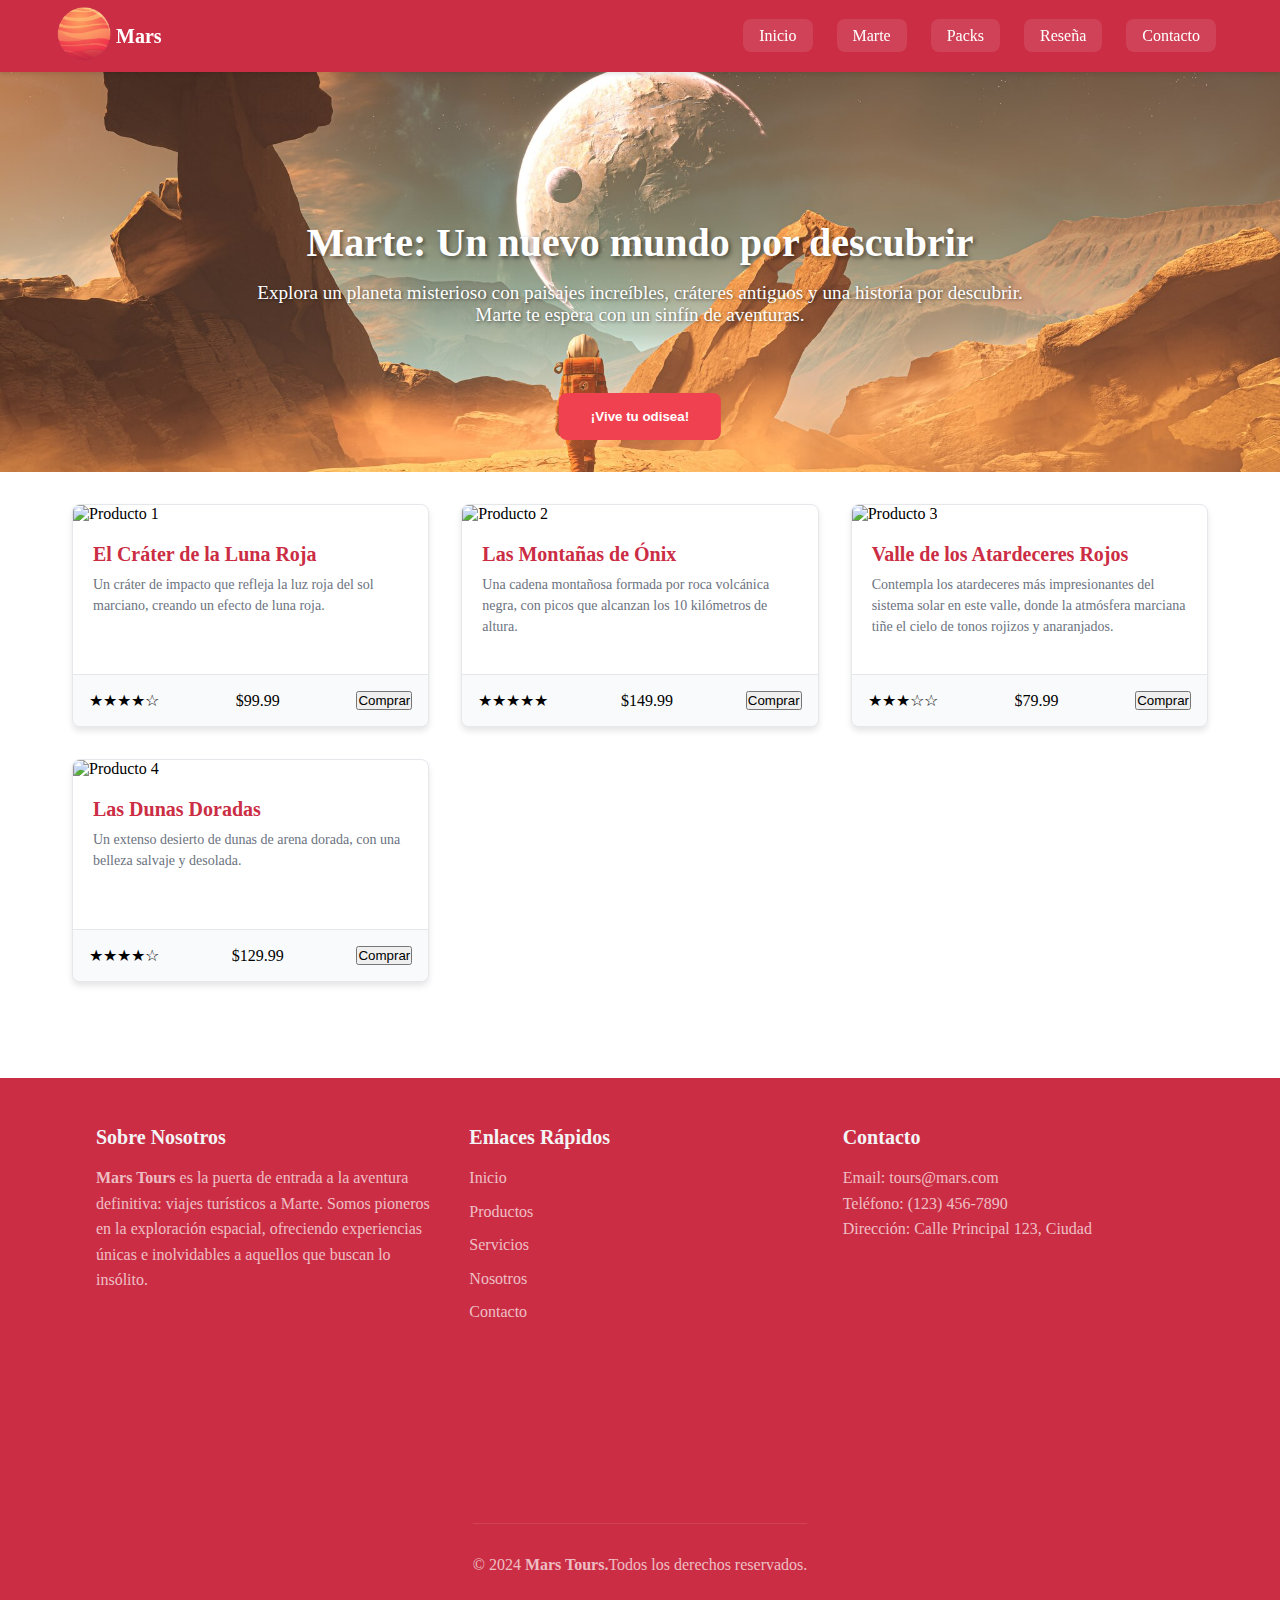
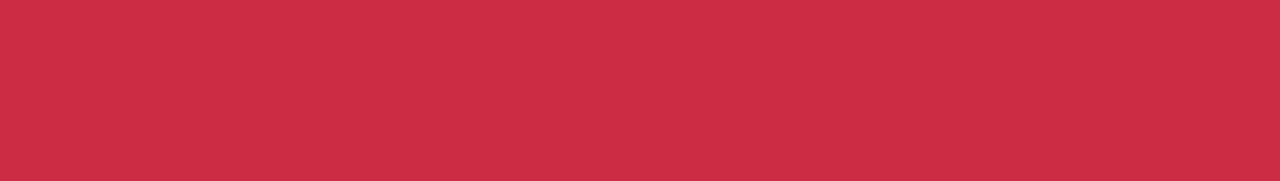
==== index.html @ 19c34e46 "Se reestructuró el diseño de la web, CSS a una versión más limpia" ====
<!DOCTYPE html>
<html lang="es">
  <head>
    <meta charset="UTF-8" />
    <meta name="viewport" content="width=device-width, initial-scale=1.0" />
    <title>Tu escape a lo extraordinario</title>
    <link rel="stylesheet" href="style.css">
  </head>
  <body>
    <nav>
      <div class="nav-container">
        <div class="logo-container">
          <div class="logo">
            <span><img class="logo_shape" src="./assets/marslogo.png" width="70"/></span>
          </div>
          <span class="brand-name">Mars</span>
        </div>
        <input type="checkbox" id="nav-toggle" class="nav-toggle">
        <label for="nav-toggle" class="nav-toggle-label">
          <span></span>
          <span></span>
          <span></span>
        </label>
        <ul class="nav-menu">
          <li><a href="#" class="nav-link inicio">Inicio</a></li>
          <li><a href="#" class="nav-link productos">Marte</a></li>
          <li><a href="#" class="nav-link servicios">Packs</a></li>
          <li><a href="#" class="nav-link nosotros">Reseña</a></li>
          <li><a href="#" class="nav-link contacto">Contacto</a></li>
        </ul>
      </div>
    </nav>

    <div class="hero-section">
      <img src="./assets/img_header.jpeg" alt="Portada" class="hero-image" />
      <h1>Marte: Un nuevo mundo por descubrir</h1>
      <p class="p_text_hero">Explora un planeta misterioso con paisajes increíbles, cráteres antiguos y una historia por descubrir.<br>Marte te espera con un sinfín de aventuras.</p>
      <button class="hero-button">¡Vive tu odisea!</button>
    </div>

    <!-- Rest of your HTML content remains the same -->

    <div class="products-grid">
        <!-- Card 1 -->
        <div class="product-card">
          <img
            src="https://media.npr.org/assets/img/2018/12/21/perspective_view_of_korolev_crater_wide-1486aabbcc456639317b2725091bcef64fd7fddb.jpg?s=1400&c=100&f=jpeg.jpg"
            alt="Producto 1"
            class="product-image"
          />
          <div class="product-content">
            <h3 class="product-title">El Cráter de la Luna Roja</h3>
            <p class="product-description">
                Un cráter de impacto que refleja la luz roja del sol marciano, creando un efecto de luna roja. 
            </p>
          </div>
          <div class="product-footer">
            <div class="stars">★★★★☆</div>
            <div class="price">$99.99</div>
            <button class="buy-button">Comprar</button>
          </div>
        </div>
  
        <!-- Card 2 -->
        <div class="product-card">
          <img
            src="https://www.sciencealert.com/images/2022-03/danielson-crater-september-2019.jpg"
            alt="Producto 2"
            class="product-image"
          />
          <div class="product-content">
            <h3 class="product-title">Las Montañas de Ónix</h3>
            <p class="product-description">
                Una cadena montañosa formada por roca volcánica negra, 
                con picos que alcanzan los 10 kilómetros de altura.
            </p>
          </div>
          <div class="product-footer">
            <div class="stars">★★★★★</div>
            <div class="price">$149.99</div>
            <button class="buy-button">Comprar</button>
          </div>
        </div>
  
        <!-- Card 3 -->
        <div class="product-card">
          <img
            src="https://images.stockcake.com/public/7/5/5/7558eb30-9ab4-46d4-9cef-0958faa2a7af_large/mars-desert-landscape-stockcake.jpg"
            alt="Producto 3"
            class="product-image"
          />
          <div class="product-content">
            <h3 class="product-title">Valle de los Atardeceres Rojos</h3>
            <p class="product-description">
                Contempla los atardeceres más impresionantes del sistema solar en este valle, 
                donde la atmósfera marciana tiñe el cielo de tonos rojizos y anaranjados.
            </p>
          </div>
          <div class="product-footer">
            <div class="stars">★★★☆☆</div>
            <div class="price">$79.99</div>
            <button class="buy-button">Comprar</button>
          </div>
        </div>
  
        <!-- Card 4 -->
        <div class="product-card">
          <img
            src="https://static.uahirise.org/images/wallpaper/1920/ESP_014353_1685.jpg"
            alt="Producto 4"
            class="product-image"
          />
          <div class="product-content">
            <h3 class="product-title">Las Dunas Doradas</h3>
            <p class="product-description">
              Un extenso desierto de dunas de arena dorada, con una belleza salvaje y desolada.
            </p>
          </div>
          <div class="product-footer">
            <div class="stars">★★★★☆</div>
            <div class="price">$129.99</div>
            <button class="buy-button">Comprar</button>
          </div>
        </div>
      </div>
  
      <footer>
        <div class="footer-container">
          <div class="footer-section">
            <h3>Sobre Nosotros</h3>
            <p>
              <strong>Mars Tours</strong> es la puerta de entrada a la 
              aventura definitiva: viajes turísticos a Marte. 
              Somos pioneros en la exploración espacial, ofreciendo 
              experiencias únicas e inolvidables a aquellos que buscan lo insólito.
            </p>
          </div>
          <div class="footer-section">
            <h3>Enlaces Rápidos</h3>
            <ul>
              <li><a href="./index.html">Inicio</a></li>
              <li><a href="#">Productos</a></li>
              <li><a href="#">Servicios</a></li>
              <li><a href="#">Nosotros</a></li>
              <li><a href="#">Contacto</a></li>
            </ul>
          </div>
          <div class="footer-section">
            <h3>Contacto</h3>
            <p>Email: tours@mars.com</p>
            <p>Teléfono: (123) 456-7890</p>
            <p>Dirección: Calle Principal 123, Ciudad</p>
          </div>
        </div><div class="hero-section">
         
  
        <div class="footer-bottom">
          <p>&copy; 2024 <strong>Mars Tours.</strong>Todos los derechos reservados.</p>
        </div>
  

  </body>
</html>
---- style.css ----
/* Variables CSS para la paleta de colores */
:root {
  --mars-dark: #CB2D44;
  --mars-medium: #F04150;
  --mars-light: #FB8B5D;
}

* {
  margin: 0;
  padding: 0;
  box-sizing: border-box;
}

body {
  padding-top: 4.5rem;
}

/* Navigation styles */
nav {
  background-color: var(--mars-dark);
  padding: 1rem;
  position: fixed;
  top: 0;
  left: 0;
  right: 0;
  z-index: 1000;
  box-shadow: 0 2px 4px rgba(0, 0, 0, 0.1);
}

.nav-container {
  max-width: 72rem;
  margin: 0 auto;
  display: flex;
  align-items: center;
  justify-content: space-between;
}

.logo-container {
  display: flex;
  align-items: center;
}

.logo {
  width: 2.5rem;
  height: 2.5rem;
  background-color: white;
  border-radius: 50%;
  display: flex;
  align-items: center;
  justify-content: center;
  margin-right: 0.75rem;
}

.logo_shape {
  border-radius: 50px;
  align-items: center;
}

.brand-name {
  color: white;
  font-size: 1.25rem;
  font-weight: bold;
}

/* Hamburger menu styles using CSS only */
.nav-toggle {
  display: none;
}

.nav-toggle-label {
  display: none;
  flex-direction: column;
  gap: 5px;
  cursor: pointer;
  padding: 10px;
}

.nav-toggle-label span {
  width: 25px;
  height: 3px;
  background-color: white;
  transition: all 0.3s ease;
}

.nav-menu {
  list-style: none;
  display: flex;
  gap: 1.5rem;
}

.nav-link {
  color: white;
  text-decoration: none;
  padding: 0.5rem 1rem;
  border-radius: 0.5rem;
  background-color: rgba(255, 255, 255, 0.1);
  transition: all 0.3s;
}

.nav-link:hover {
  transform: scale(1.1);
  box-shadow: 0 4px 6px rgba(0, 0, 0, 0.1);
  background-color: var(--mars-light);
}

/* Hero section styles */
.hero-section {
  position: relative;
  height: 400px;
  overflow: hidden;
  display: flex;
  align-items: center;
  justify-content: center;
  flex-direction: column;
  text-align: center;
  color: white;
}

.hero-image {
  position: absolute;
  top: 0;
  left: 0;
  width: 100%;
  height: 100%;
  object-fit: cover;
  z-index: 1;
}

.hero-section h1 {
  font-size: 2.5rem;
  margin-bottom: 1rem;
  z-index: 2;
  text-shadow: 2px 2px 4px rgba(0, 0, 0, 0.5);
}

.p_text_hero {
  font-size: 1.2rem;
  max-width: 800px;
  margin: 0 auto;
  z-index: 2;
  text-shadow: 1px 1px 3px rgba(0, 0, 0, 0.5);
  padding: 0 1rem;
}

.hero-button {
  position: absolute;
  bottom: 2rem;
  left: 50%;
  transform: translateX(-50%);
  padding: 1rem 2rem;
  background-color: var(--mars-medium);
  color: white;
  border: none;
  border-radius: 0.5rem;
  cursor: pointer;
  font-weight: bold;
  transition: background-color 0.3s;
  z-index: 2;
}

.hero-button:hover {
  background-color: var(--mars-light);
}

/* Responsive styles */
@media (max-width: 768px) {
  .nav-toggle-label {
    display: flex;
  }

  .nav-menu {
    display: none;
    position: absolute;
    top: 100%;
    left: 0;
    right: 0;
    background-color: var(--mars-dark);
    flex-direction: column;
    padding: 1rem;
    gap: 1rem;
  }

  .nav-toggle:checked ~ .nav-menu {
    display: flex;
  }

  .nav-link {
    display: block;
    text-align: center;
  }

  .hero-section h1 {
    font-size: 2rem;
    padding: 0 1rem;
  }

  .p_text_hero {
    font-size: 1rem;
  }
}

/* Product grid styles */
.products-grid {
  display: grid;
  grid-template-columns: repeat(auto-fit, minmax(280px, 1fr));
  gap: 2rem;
  padding: 2rem;
  max-width: 1200px;
  margin: 0 auto;
}

.product-card {
  border: 1px solid #e5e7eb;
  border-radius: 0.5rem;
  overflow: hidden;
  background-color: white;
  box-shadow: 0 4px 6px rgba(0, 0, 0, 0.1);
  transition: transform 0.3s ease, box-shadow 0.3s ease;
}

.product-card:hover {
  transform: translateY(-5px);
  box-shadow: 0 8px 12px rgba(0, 0, 0, 0.15);
}

.product-image {
  width: 100%;
  height: 200px;
  object-fit: cover;
}

.product-content {
  padding: 1.25rem;
}

.product-title {
  font-size: 1.25rem;
  font-weight: bold;
  color: var(--mars-dark);
  margin-bottom: 0.5rem;
}

.product-description {
  color: #6b7280;
  font-size: 0.875rem;
  line-height: 1.5;
  margin-bottom: 1rem;
  min-height: 4rem;
}

.product-footer {
  padding: 1rem;
  background-color: #f9fafb;
  display: flex;
  align-items: center;
  justify-content: space-between;
  border-top: 1px solid #e5e7eb;
}

/* Footer styles */
footer {
  background-color: var(--mars-dark);
  color: white;
  padding: 3rem 0;
  margin-top: 4rem;
}

.footer-container {
  max-width: 72rem;
  margin: 0 auto;
  padding: 0 2rem;
  display: grid;
  grid-template-columns: repeat(auto-fit, minmax(250px, 1fr));
  gap: 2rem;
}

.footer-section h3 {
  font-size: 1.25rem;
  margin-bottom: 1rem;
  color: #f3f4f6;
}

.footer-section p,
.footer-section a {
  color: rgba(255, 255, 255, 0.7);
  line-height: 1.6;
}

.footer-section ul {
  list-style: none;
}

.footer-section ul li {
  margin-bottom: 0.5rem;
}

.footer-section a {
  text-decoration: none;
  transition: color 0.3s;
}

.footer-section a:hover {
  color: var(--mars-light);
}

.footer-bottom {
  margin-top: 2rem;
  padding-top: 2rem;
  border-top: 1px solid rgba(255, 255, 255, 0.1);
  text-align: center;
  color: rgba(255, 255, 255, 0.7);
}
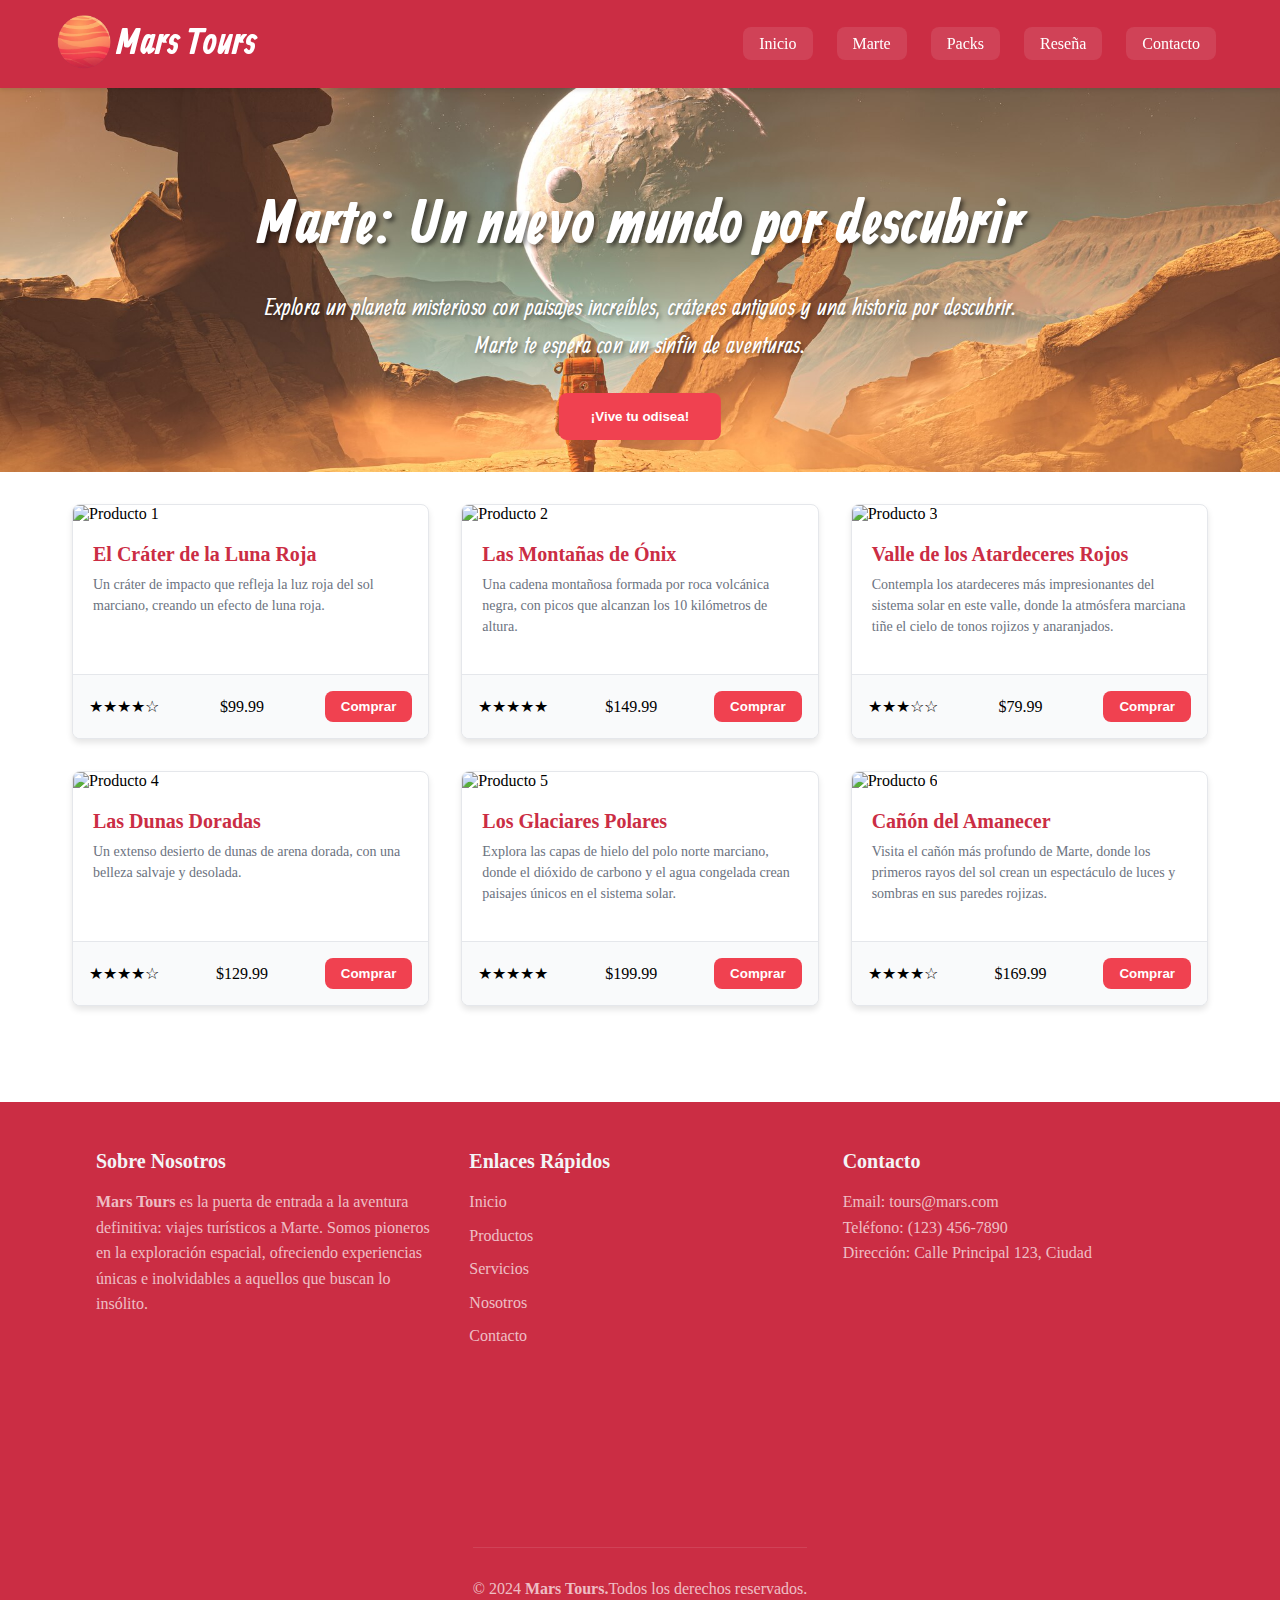
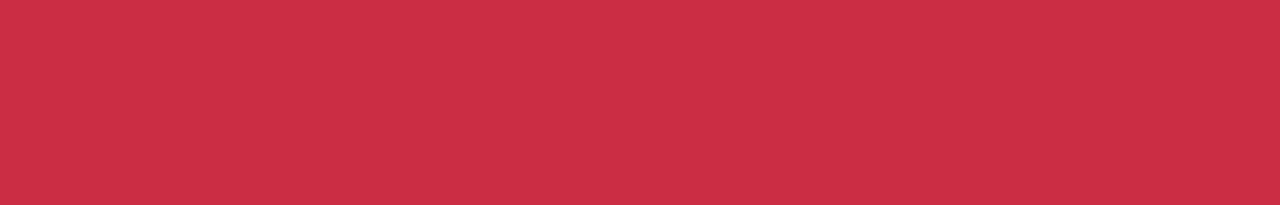
==== commit 8026c2dd: "tuve que corregir el botón de los cards que no tenía colour, añadí fuente personalizada al h1 y p de" ====
--- a/index.html
+++ b/index.html
@@ -13,7 +13,7 @@
           <div class="logo">
             <span><img class="logo_shape" src="./assets/marslogo.png" width="70"/></span>
           </div>
-          <span class="brand-name">Mars</span>
+          <span class="brand-name">Mars Tours</span>
         </div>
         <input type="checkbox" id="nav-toggle" class="nav-toggle">
         <label for="nav-toggle" class="nav-toggle-label">
@@ -33,7 +33,7 @@
 
     <div class="hero-section">
       <img src="./assets/img_header.jpeg" alt="Portada" class="hero-image" />
-      <h1>Marte: Un nuevo mundo por descubrir</h1>
+      <h1 class="h1_hero_text">Marte: Un nuevo mundo por descubrir</h1>
       <p class="p_text_hero">Explora un planeta misterioso con paisajes increíbles, cráteres antiguos y una historia por descubrir.<br>Marte te espera con un sinfín de aventuras.</p>
       <button class="hero-button">¡Vive tu odisea!</button>
     </div>
@@ -41,88 +41,138 @@
     <!-- Rest of your HTML content remains the same -->
 
     <div class="products-grid">
-        <!-- Card 1 -->
-        <div class="product-card">
-          <img
-            src="https://media.npr.org/assets/img/2018/12/21/perspective_view_of_korolev_crater_wide-1486aabbcc456639317b2725091bcef64fd7fddb.jpg?s=1400&c=100&f=jpeg.jpg"
-            alt="Producto 1"
-            class="product-image"
-          />
-          <div class="product-content">
-            <h3 class="product-title">El Cráter de la Luna Roja</h3>
-            <p class="product-description">
-                Un cráter de impacto que refleja la luz roja del sol marciano, creando un efecto de luna roja. 
-            </p>
-          </div>
-          <div class="product-footer">
-            <div class="stars">★★★★☆</div>
-            <div class="price">$99.99</div>
-            <button class="buy-button">Comprar</button>
-          </div>
-        </div>
-  
-        <!-- Card 2 -->
-        <div class="product-card">
-          <img
-            src="https://www.sciencealert.com/images/2022-03/danielson-crater-september-2019.jpg"
-            alt="Producto 2"
-            class="product-image"
-          />
-          <div class="product-content">
-            <h3 class="product-title">Las Montañas de Ónix</h3>
-            <p class="product-description">
-                Una cadena montañosa formada por roca volcánica negra, 
-                con picos que alcanzan los 10 kilómetros de altura.
-            </p>
-          </div>
-          <div class="product-footer">
-            <div class="stars">★★★★★</div>
-            <div class="price">$149.99</div>
-            <button class="buy-button">Comprar</button>
-          </div>
-        </div>
-  
-        <!-- Card 3 -->
-        <div class="product-card">
-          <img
-            src="https://images.stockcake.com/public/7/5/5/7558eb30-9ab4-46d4-9cef-0958faa2a7af_large/mars-desert-landscape-stockcake.jpg"
-            alt="Producto 3"
-            class="product-image"
-          />
-          <div class="product-content">
-            <h3 class="product-title">Valle de los Atardeceres Rojos</h3>
-            <p class="product-description">
-                Contempla los atardeceres más impresionantes del sistema solar en este valle, 
-                donde la atmósfera marciana tiñe el cielo de tonos rojizos y anaranjados.
-            </p>
-          </div>
-          <div class="product-footer">
-            <div class="stars">★★★☆☆</div>
-            <div class="price">$79.99</div>
-            <button class="buy-button">Comprar</button>
-          </div>
-        </div>
-  
-        <!-- Card 4 -->
-        <div class="product-card">
-          <img
-            src="https://static.uahirise.org/images/wallpaper/1920/ESP_014353_1685.jpg"
-            alt="Producto 4"
-            class="product-image"
-          />
-          <div class="product-content">
-            <h3 class="product-title">Las Dunas Doradas</h3>
-            <p class="product-description">
-              Un extenso desierto de dunas de arena dorada, con una belleza salvaje y desolada.
-            </p>
-          </div>
-          <div class="product-footer">
-            <div class="stars">★★★★☆</div>
-            <div class="price">$129.99</div>
-            <button class="buy-button">Comprar</button>
-          </div>
-        </div>
-      </div>
+      <!-- Card 1 -->
+      <div class="product-card">
+        <img
+          src="https://media.npr.org/assets/img/2018/12/21/perspective_view_of_korolev_crater_wide-1486aabbcc456639317b2725091bcef64fd7fddb.jpg?s=1400&c=100&f=jpeg.jpg"
+          alt="Producto 1"
+          class="product-image"
+        />
+        <div class="product-content">
+          <h3 class="product-title">El Cráter de la Luna Roja</h3>
+          <p class="product-description">
+              Un cráter de impacto que refleja la luz roja del sol marciano, creando un efecto de luna roja. 
+          </p>
+        </div>
+        <div class="product-footer">
+          <div class="stars">★★★★☆</div>
+          <div class="price">$99.99</div>
+          <button class="buy-button">Comprar</button>
+        </div>
+      </div>
+      
+      <!-- Card 2 -->
+      <div class="product-card">
+        <img
+          src="https://www.sciencealert.com/images/2022-03/danielson-crater-september-2019.jpg"
+          alt="Producto 2"
+          class="product-image"
+        />
+        <div class="product-content">
+          <h3 class="product-title">Las Montañas de Ónix</h3>
+          <p class="product-description">
+              Una cadena montañosa formada por roca volcánica negra, 
+              con picos que alcanzan los 10 kilómetros de altura.
+          </p>
+        </div>
+        <div class="product-footer">
+          <div class="stars">★★★★★</div>
+          <div class="price">$149.99</div>
+          <button class="buy-button">Comprar</button>
+        </div>
+      </div>
+
+      <!-- Card 3 -->
+      <div class="product-card">
+        <img
+          src="https://images.stockcake.com/public/7/5/5/7558eb30-9ab4-46d4-9cef-0958faa2a7af_large/mars-desert-landscape-stockcake.jpg"
+          alt="Producto 3"
+          class="product-image"
+        />
+        <div class="product-content">
+          <h3 class="product-title">Valle de los Atardeceres Rojos</h3>
+          <p class="product-description">
+              Contempla los atardeceres más impresionantes del sistema solar en este valle, 
+              donde la atmósfera marciana tiñe el cielo de tonos rojizos y anaranjados.
+          </p>
+        </div>
+        <div class="product-footer">
+          <div class="stars">★★★☆☆</div>
+          <div class="price">$79.99</div>
+          <button class="buy-button">Comprar</button>
+        </div>
+      </div>
+
+      <!-- Card 4 -->
+      <div class="product-card">
+        <img
+          src="https://static.uahirise.org/images/wallpaper/1920/ESP_014353_1685.jpg"
+          alt="Producto 4"
+          class="product-image"
+        />
+        <div class="product-content">
+          <h3 class="product-title">Las Dunas Doradas</h3>
+          <p class="product-description">
+            Un extenso desierto de dunas de arena dorada, con una belleza salvaje y desolada.
+          </p>
+        </div>
+        <div class="product-footer">
+          <div class="stars">★★★★☆</div>
+          <div class="price">$129.99</div>
+          <button class="buy-button">Comprar</button>
+        </div>
+      </div>
+
+      <!-- Card 5 -->
+      <div class="product-card">
+        <img
+          src="https://cdn.eso.org/images/screen/eso1509a.jpg"
+          alt="Producto 5"
+          class="product-image"
+        />
+        <div class="product-content">
+          <h3 class="product-title">Los Glaciares Polares</h3>
+          <p class="product-description">
+            Explora las capas de hielo del polo norte marciano, donde el dióxido de carbono 
+            y el agua congelada crean paisajes únicos en el sistema solar.
+          </p>
+        </div>
+        <div class="product-footer">
+          <div class="stars">★★★★★</div>
+          <div class="price">$199.99</div>
+          <button class="buy-button">Comprar</button>
+        </div>
+      </div>
+
+      <!-- Card 6 -->
+      <div class="product-card">
+        <img
+          src="https://steamuserimages-a.akamaihd.net/ugc/5926261458422986203/F26AE8D43BC3EACF7226CF079BB5B481681C0BE5/?imw=1024&&ima=fit&impolicy=Letterbox&imcolor=%23000000&letterbox=false"
+          alt="Producto 6"
+          class="product-image"
+        />
+        <div class="product-content">
+          <h3 class="product-title">Cañón del Amanecer</h3>
+          <p class="product-description">
+            Visita el cañón más profundo de Marte, donde los primeros rayos del sol 
+            crean un espectáculo de luces y sombras en sus paredes rojizas.
+          </p>
+        </div>
+        <div class="product-footer">
+          <div class="stars">★★★★☆</div>
+          <div class="price">$169.99</div>
+          <button class="buy-button">Comprar</button>
+        </div>
+      </div>
+  </div>
+      <!---------------------------------------------------------------->
+      
+
+
+
+      
+
+      <!--############################################################-->
   
       <footer>
         <div class="footer-container">
--- a/style.css
+++ b/style.css
@@ -1,3 +1,7 @@
+/* Import font from google*/
+@import url('https://fonts.googleapis.com/css2?family=Ranga:wght@400;700&display=swap');
+/* Import font from google*/
+
 /* Variables CSS para la paleta de colores */
 :root {
   --mars-dark: #CB2D44;
@@ -56,10 +60,15 @@
   align-items: center;
 }
 
+/* Estil de fuente para el texto al lado del logo*/
 .brand-name {
   color: white;
-  font-size: 1.25rem;
+  font-size: 2.5rem;
   font-weight: bold;
+  font-family: "Ranga", serif;
+  font-weight: 700;
+  font-style: normal;
+  font-size: 2.4rem;
 }
 
 /* Hamburger menu styles using CSS only */
@@ -103,7 +112,10 @@
   background-color: var(--mars-light);
 }
 
-/* Hero section styles */
+/* #####################################################*/
+/* Aquí empieza la sección HERO */
+
+/* Estilo del contendedor hero como regla general de contenedor*/
 .hero-section {
   position: relative;
   height: 400px;
@@ -116,6 +128,7 @@
   color: white;
 }
 
+/* Aquí se edita cómo se comporta la imagen en la sección hero*/
 .hero-image {
   position: absolute;
   top: 0;
@@ -125,21 +138,29 @@
   object-fit: cover;
   z-index: 1;
 }
-
+/* Se encarga de dar estilo al texto h1 dentro de hero */ 
 .hero-section h1 {
-  font-size: 2.5rem;
   margin-bottom: 1rem;
   z-index: 2;
-  text-shadow: 2px 2px 4px rgba(0, 0, 0, 0.5);
+  text-shadow: 3px 3px 4px rgba(0, 0, 0, 0.5);
+  font-family: "Ranga", serif;
+  font-weight: 700;
+  font-style: normal;
+  font-size: 4rem;
+  
+  
 }
 
 .p_text_hero {
-  font-size: 1.2rem;
+  font-size: 1.6rem;
   max-width: 800px;
   margin: 0 auto;
   z-index: 2;
-  text-shadow: 1px 1px 3px rgba(0, 0, 0, 0.5);
+  text-shadow: 2px 2px 4px rgba(0, 0, 0, 0.5);
   padding: 0 1rem;
+  font-family: "Ranga", serif;
+  font-weight: 400;
+  font-style: normal;
 }
 
 .hero-button {
@@ -161,6 +182,15 @@
 .hero-button:hover {
   background-color: var(--mars-light);
 }
+
+/* 
+.h1_hero_text {
+  font-family: "Ranga", cursive;
+  font-weight: 400;
+  font-style: normal;
+}
+*/
+
 
 /* Responsive styles */
 @media (max-width: 768px) {
@@ -257,6 +287,28 @@
   border-top: 1px solid #e5e7eb;
 }
 
+.buy-button {
+  .
+    /*position:right;*/
+    /*bottom: 2rem; */
+    /*left: 50%;*/
+    transform: translateX(-50%);
+    padding: .5rem 1rem;
+    background-color: var(--mars-medium);
+    color: white;
+    border: none;
+    border-radius: 0.5rem;
+    cursor: pointer;
+    font-weight: bold;
+    transition: background-color 0.3s;
+    z-index: 2;
+}
+
+.buy-button:hover {
+  background-color: var(--mars-light);
+}
+
+
 /* Footer styles */
 footer {
   background-color: var(--mars-dark);
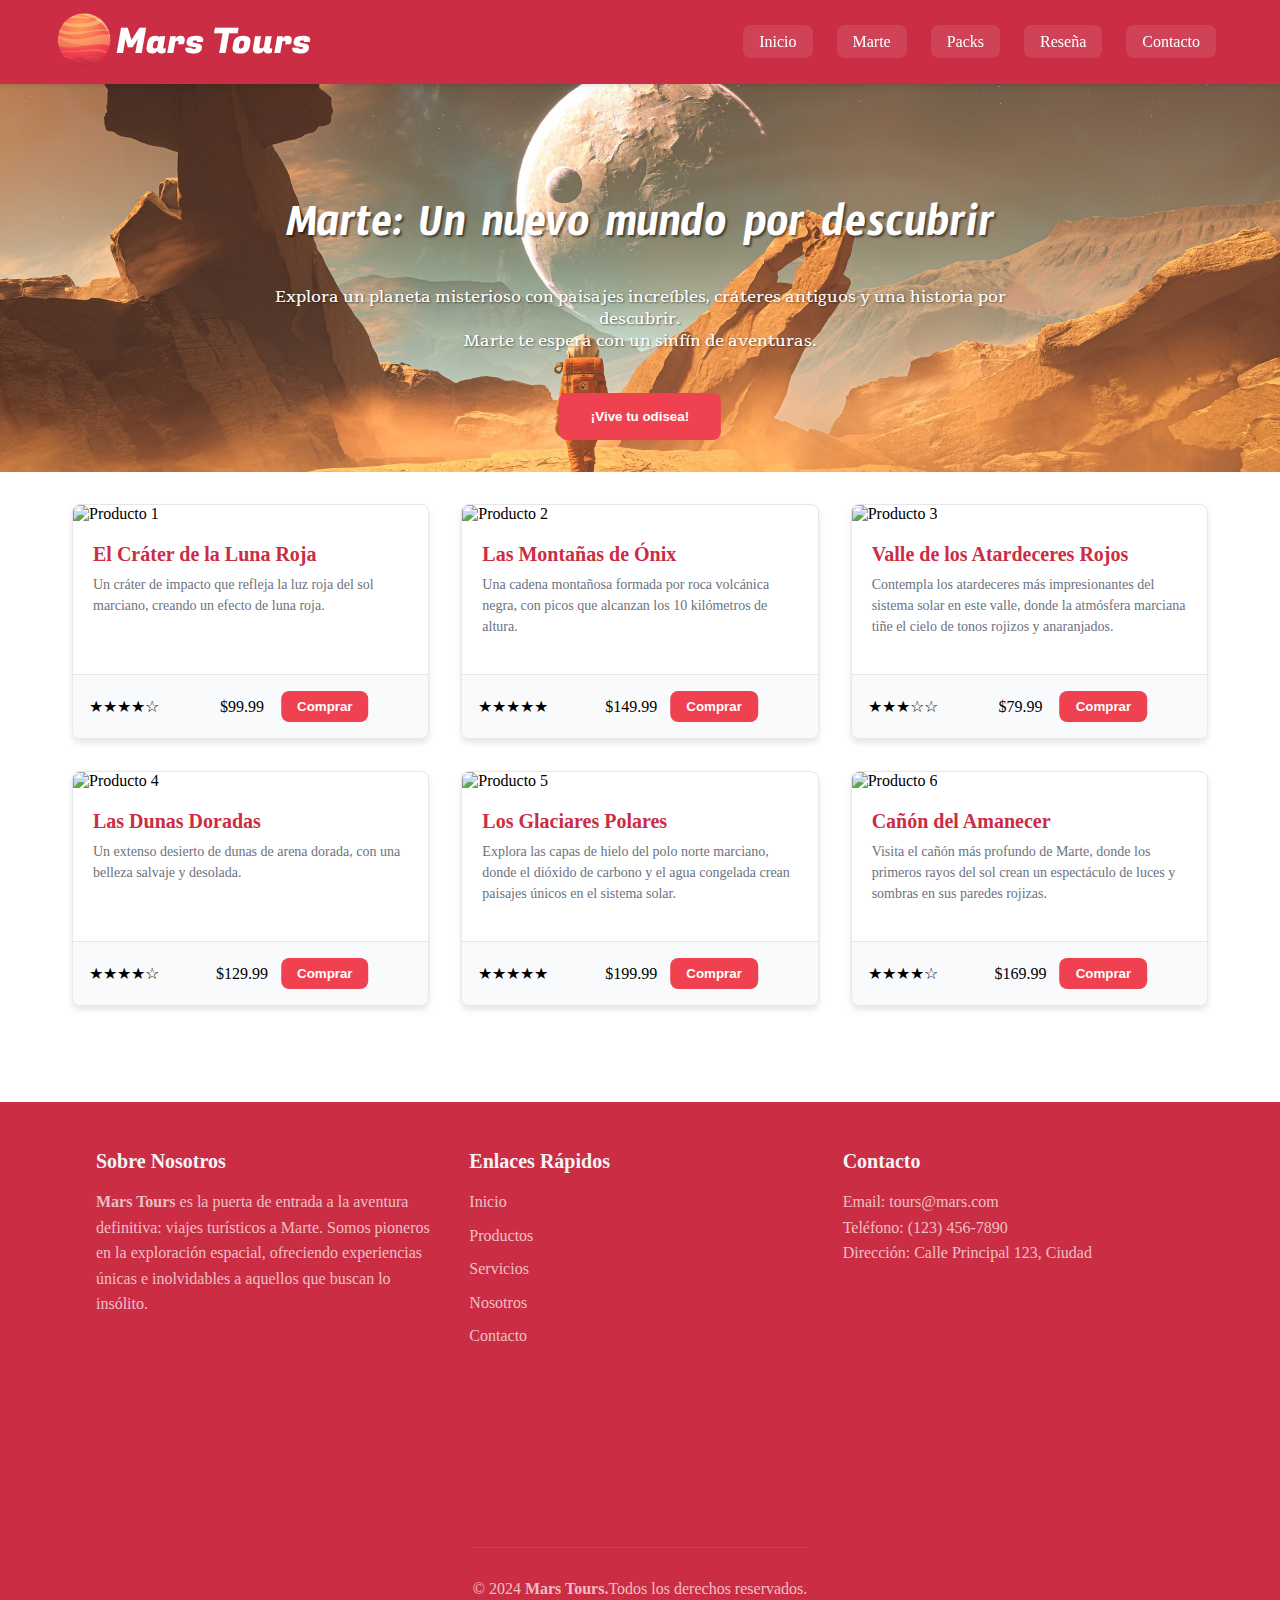
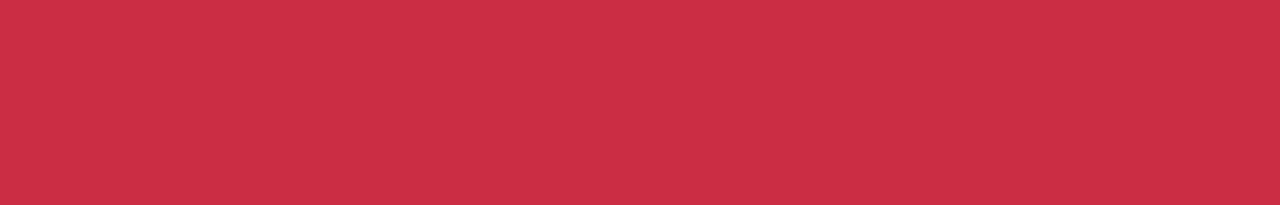
==== commit e8eabe0c: "adding comments to css file" ====
--- a/index.html
+++ b/index.html
@@ -171,7 +171,7 @@
 
 
       
-
+            <!--FOOOTER-->
       <!--############################################################-->
   
       <footer>
--- a/style.css
+++ b/style.css
@@ -1,14 +1,24 @@
 /* Import font from google*/
-@import url('https://fonts.googleapis.com/css2?family=Ranga:wght@400;700&display=swap');
+/*----------------------------------------------------------------------------------------------*/
+@import url('https://fonts.googleapis.com/css2?family=Fugaz+One&display=swap');
+
+@import url('https://fonts.googleapis.com/css2?family=Timmana&display=swap');
+
+@import url('https://fonts.googleapis.com/css2?family=Tienne:wght@400;700;900&display=swap');
+/*----------------------------------------------------------------------------------------------*/
 /* Import font from google*/
 
-/* Variables CSS para la paleta de colores */
+
+
+           /* Variables CSS para la paleta de colores */
+/*================================================================*/
 :root {
   --mars-dark: #CB2D44;
   --mars-medium: #F04150;
   --mars-light: #FB8B5D;
 }
 
+
 * {
   margin: 0;
   padding: 0;
@@ -19,7 +29,9 @@
   padding-top: 4.5rem;
 }
 
-/* Navigation styles */
+                        /* Navigation styles */
+/*================================================================*/
+
 nav {
   background-color: var(--mars-dark);
   padding: 1rem;
@@ -60,18 +72,19 @@
   align-items: center;
 }
 
-/* Estil de fuente para el texto al lado del logo*/
+          /* Estil de fuente para el texto al lado del logo*/
+/*================================================================*/
 .brand-name {
   color: white;
-  font-size: 2.5rem;
+  font-size: 2.2rem;
   font-weight: bold;
-  font-family: "Ranga", serif;
-  font-weight: 700;
+  font-family: "Fugaz One", sans-serif;
+  font-weight: 400;
   font-style: normal;
-  font-size: 2.4rem;
-}
-
-/* Hamburger menu styles using CSS only */
+}
+
+             /* Hamburger menu styles using CSS only */
+/*================================================================*/
 .nav-toggle {
   display: none;
 }
@@ -112,10 +125,13 @@
   background-color: var(--mars-light);
 }
 
-/* #####################################################*/
-/* Aquí empieza la sección HERO */
-
-/* Estilo del contendedor hero como regla general de contenedor*/
+
+             /* Aquí empieza la sección HERO */
+/*================================================================*/
+
+
+  /* Estilo del contendedor hero como regla general de contenedor*/
+/*================================================================*/
 .hero-section {
   position: relative;
   height: 400px;
@@ -128,7 +144,8 @@
   color: white;
 }
 
-/* Aquí se edita cómo se comporta la imagen en la sección hero*/
+    /* Aquí se edita cómo se comporta la imagen en la sección hero*/
+/*==================================================================*/
 .hero-image {
   position: absolute;
   top: 0;
@@ -138,31 +155,35 @@
   object-fit: cover;
   z-index: 1;
 }
-/* Se encarga de dar estilo al texto h1 dentro de hero */ 
+  /* Se encarga de dar estilo al texto h1 dentro de hero */ 
+/*===========================================================*/
 .hero-section h1 {
   margin-bottom: 1rem;
   z-index: 2;
-  text-shadow: 3px 3px 4px rgba(0, 0, 0, 0.5);
-  font-family: "Ranga", serif;
-  font-weight: 700;
+  text-shadow: 1.5px 1.5px 2px rgba(0, 0, 0, 0.5);
+  font-family: "Timmana", sans-serif;
+  font-weight: 400;
   font-style: normal;
-  font-size: 4rem;
-  
-  
-}
-
+  font-size: 3rem;
+  
+  
+}
+
+                 /* <p> texto de hero */
+/*=====================================================*/
 .p_text_hero {
-  font-size: 1.6rem;
+  font-size: 1rem;
   max-width: 800px;
   margin: 0 auto;
   z-index: 2;
-  text-shadow: 2px 2px 4px rgba(0, 0, 0, 0.5);
+  text-shadow: 1px 1px 2px rgba(0, 0, 0, 0.5);
   padding: 0 1rem;
-  font-family: "Ranga", serif;
+  font-family: "Tienne", serif;
   font-weight: 400;
   font-style: normal;
 }
-
+                  /*Texto Botón Hero */
+/*=====================================================*/
 .hero-button {
   position: absolute;
   bottom: 2rem;
@@ -177,22 +198,20 @@
   font-weight: bold;
   transition: background-color 0.3s;
   z-index: 2;
-}
-
+  
+  
+  
+}
+               /* Botón Hero */ 
+/*============================================*/
 .hero-button:hover {
   background-color: var(--mars-light);
 }
 
-/* 
-.h1_hero_text {
-  font-family: "Ranga", cursive;
-  font-weight: 400;
-  font-style: normal;
-}
-*/
-
-
-/* Responsive styles */
+
+         /* Responsive styles */
+/*======================================*/
+
 @media (max-width: 768px) {
   .nav-toggle-label {
     display: flex;
@@ -229,7 +248,10 @@
   }
 }
 
-/* Product grid styles */
+
+                      /* Product grid styles */
+/*================================================================*/
+
 .products-grid {
   display: grid;
   grid-template-columns: repeat(auto-fit, minmax(280px, 1fr));
@@ -288,10 +310,7 @@
 }
 
 .buy-button {
-  .
-    /*position:right;*/
-    /*bottom: 2rem; */
-    /*left: 50%;*/
+   
     transform: translateX(-50%);
     padding: .5rem 1rem;
     background-color: var(--mars-medium);
@@ -309,7 +328,9 @@
 }
 
 
-/* Footer styles */
+                       /* Footer styles */
+/*================================================================*/
+
 footer {
   background-color: var(--mars-dark);
   color: white;
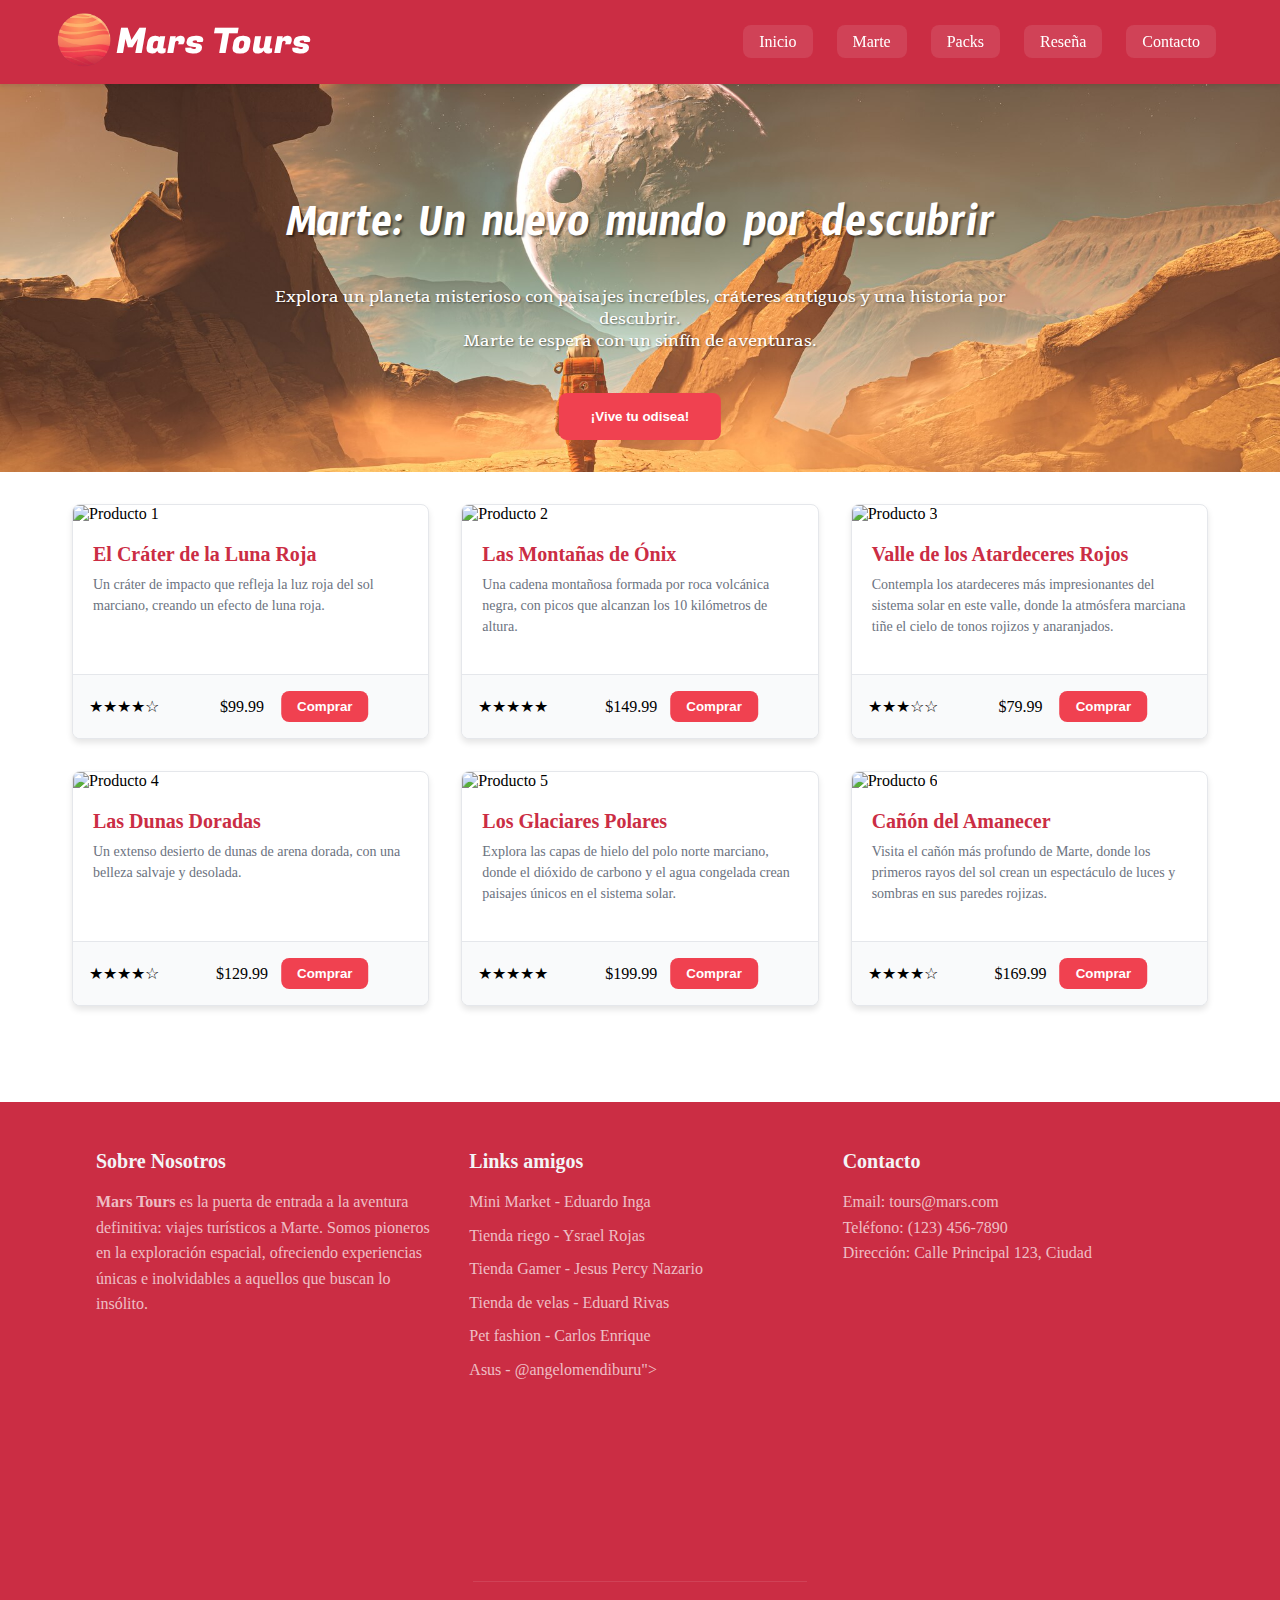
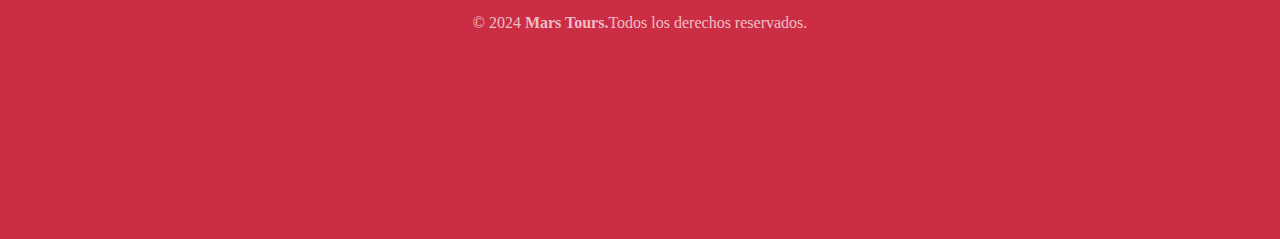
==== commit 2e403b0b: "agregué al footer el link de las webs de los amigos de clase" ====
--- a/index.html
+++ b/index.html
@@ -186,13 +186,14 @@
             </p>
           </div>
           <div class="footer-section">
-            <h3>Enlaces Rápidos</h3>
+            <h3>Links amigos</h3>
             <ul>
-              <li><a href="./index.html">Inicio</a></li>
-              <li><a href="#">Productos</a></li>
-              <li><a href="#">Servicios</a></li>
-              <li><a href="#">Nosotros</a></li>
-              <li><a href="#">Contacto</a></li>
+              <li><a href="https://eduardo-inga-lopez.github.io/minimarket/">Mini Market - Eduardo Inga</a></li>
+              <li><a href="https://ysrael-rojas.github.io/tienda-riego-green/">Tienda riego - Ysrael Rojas</a></li>
+              <li><a href="https://percytechx.github.io/tienda-mouses-gamer/">Tienda Gamer - Jesus Percy Nazario</a></li>
+              <li><a href="https://eduard-arv.github.io/tienda.de.velas/">Tienda de velas - Eduard Rivas</a></li>
+              <li><a href="https://cromeflo.github.io/pet-fashion/">Pet fashion - Carlos Enrique</a></li>
+              <li><a href="https://angelomendiburu.github.io/asus/">Asus - @angelomendiburu"></a></li>
             </ul>
           </div>
           <div class="footer-section">
